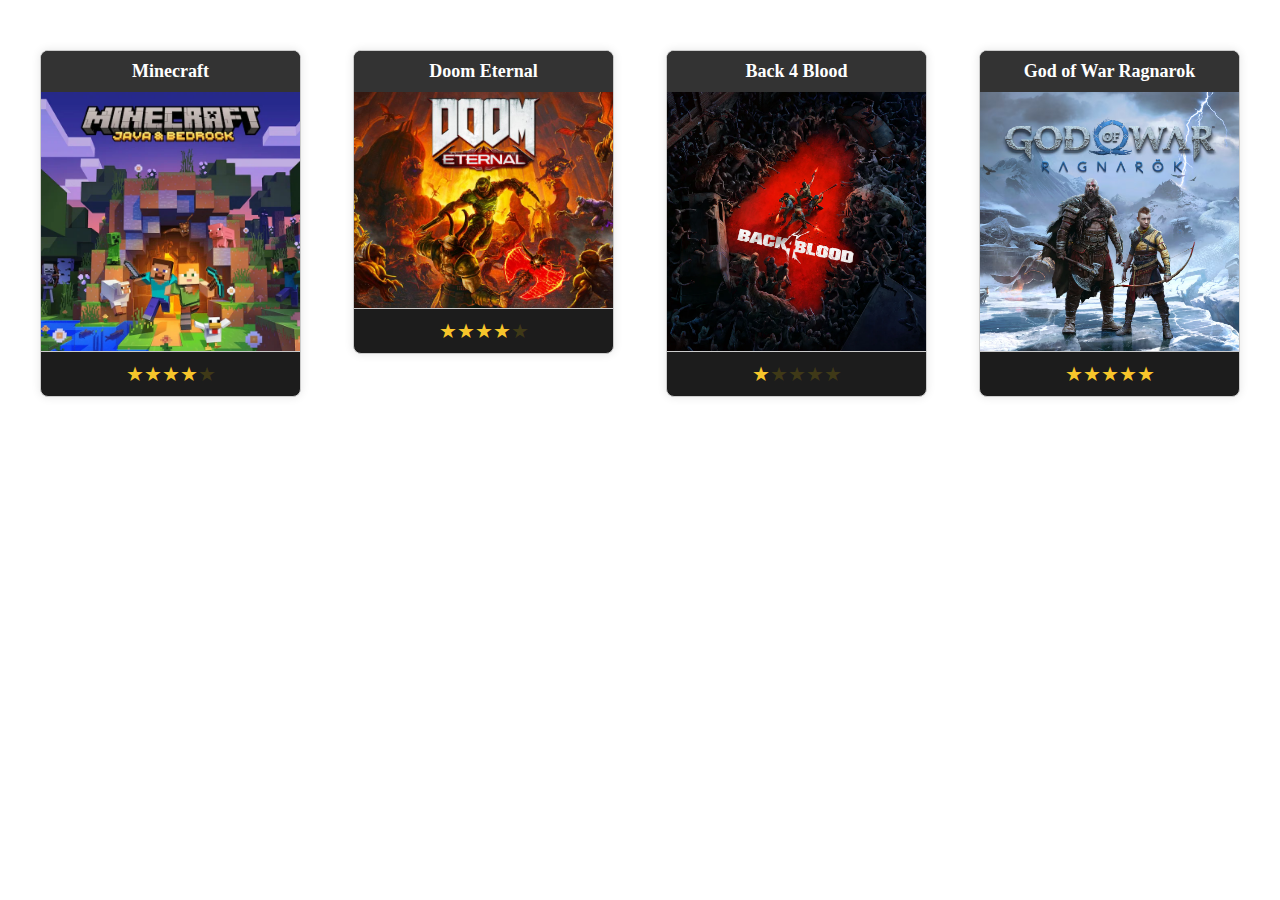
==== reviews.html @ a746089f "Modificaciones" ====
<!DOCTYPE html>
<html lang="en">
<head>
    <meta charset="UTF-8">
    <meta name="viewport" content="width=device-width, initial-scale=1.0">
    <title>Reseñas de Jugadores</title>
    <link rel="stylesheet" href="/CSS/stylesReviews.css">
</head>
<body>
    <div class="container-reviews">
        <div class="review">
            <h3>Minecraft</h3>
            <img src="/Img/reviews/minecraft.webp" alt="Juego 1" class="game-image">
            <div class="stars" data-rating="4">
                <span class="star active" data-value="1">★</span>
                <span class="star active" data-value="2">★</span>
                <span class="star active" data-value="3">★</span>
                <span class="star active" data-value="4">★</span>
                <span class="star" data-value="5">★</span>
            </div>
        </div>
        <div class="review">
            <h3>Doom Eternal</h3>
            <img src="/Img/reviews/doom.jpg" alt="Juego 2" class="game-image">
            <div class="stars" data-rating="4">
                <span class="star active" data-value="1">★</span>
                <span class="star active" data-value="2">★</span>
                <span class="star active" data-value="3">★</span>
                <span class="star active" data-value="4">★</span>
                <span class="star" data-value="5">★</span>
            </div>
        </div>
        <div class="review">
            <h3>Back 4 Blood</h3>
            <img src="/Img/reviews/b4b.webp" alt="Juego 3" class="game-image">
            <div class="stars" data-rating="1">
                <span class="star active" data-value="1">★</span>
                <span class="star" data-value="2">★</span>
                <span class="star" data-value="3">★</span>
                <span class="star" data-value="4">★</span>
                <span class="star" data-value="5">★</span>
            </div>
        </div>
        <div class="review">
            <h3>God of War Ragnarok</h3>
            <img src="/Img/reviews/god_of_war_ragnarok.avif" alt="Juego 4" class="game-image">
            <div class="stars" data-rating="3">
                <span class="star active" data-value="1">★</span>
                <span class="star active" data-value="2">★</span>
                <span class="star active" data-value="3">★</span>
                <span class="star active" data-value="4">★</span>
                <span class="star active" data-value="5">★</span>
            </div>
        </div>
        <!-- Agrega más reseñas aquí -->
    </div>
</body>
</html>
---- CSS/stylesReviews.css ----
.container-reviews {
    max-width: 1200px;
    margin: 50px auto;
    display: flex;
    justify-content: space-around;
    gap: 3.25rem;
}

.review {
    width: 100%;
    height: min-content;
    border: 1px solid #ccc;
    border-radius: 8px;
    overflow: hidden;
    box-shadow: 0 0 10px rgba(0, 0, 0, 0.1);
    transition: transform 0.3s ease;
    background-color: #1c1c1c;
    position: relative;
}

.review:hover {
    transform: translateY(-5px);
    box-shadow: 0 5px 15px rgba(0, 0, 0, 0.2);
}

.review h3 {
    background-color: #333;
    color: #fff;
    padding: 10px;
    margin: 0;
    font-size: 18px;
    text-align: center;
}

.game-image {
    max-width: 100%;
    height: auto;
    display: block;
    margin: 0 auto;
    border-bottom: 1px solid #ccc;
}

.stars {
    display: flex;
    justify-content: center;
    padding: 10px;
    background-color: #ffffff00;
}

.star {
    font-size: 20px;
    color: #ffd90027;
    cursor: pointer;
    transition: color 0.3s ease;
}

.star.active,
.star:hover {
    color: #f7c52b;
}
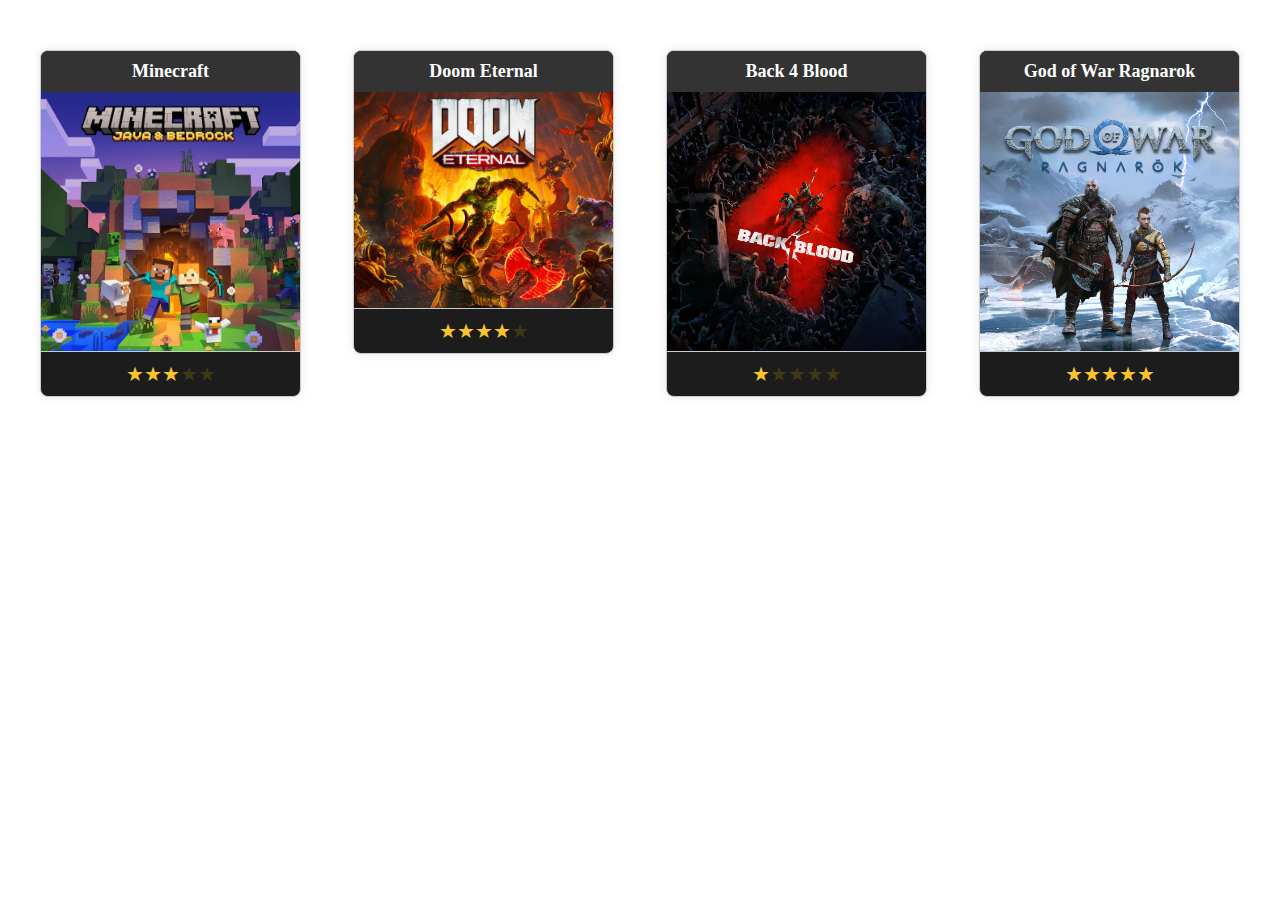
==== commit b11a4221: "Cambio en main" ====
--- a/reviews.html
+++ b/reviews.html
@@ -15,7 +15,7 @@
                 <span class="star active" data-value="1">★</span>
                 <span class="star active" data-value="2">★</span>
                 <span class="star active" data-value="3">★</span>
-                <span class="star active" data-value="4">★</span>
+                <span class="star" data-value="4">★</span>
                 <span class="star" data-value="5">★</span>
             </div>
         </div>
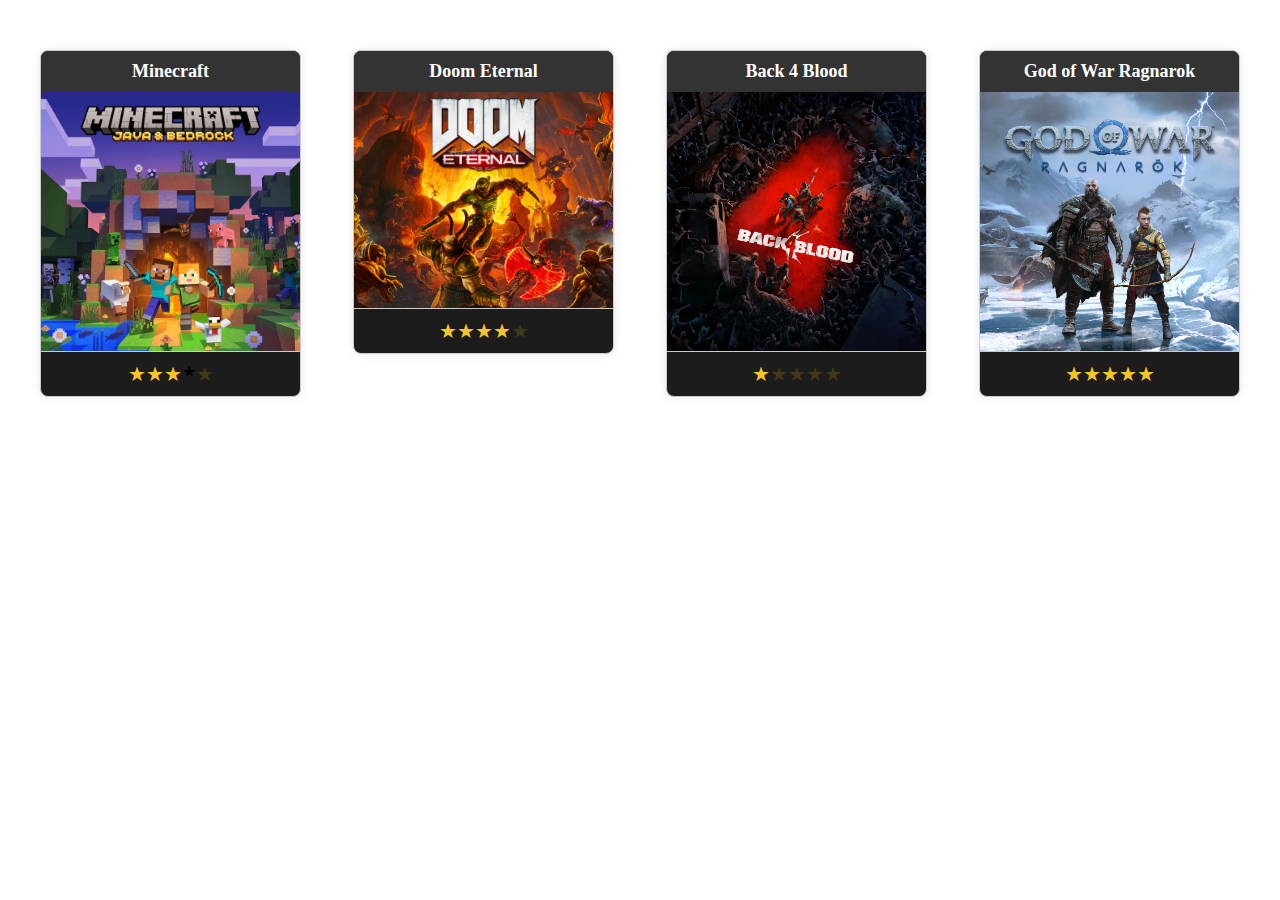
==== commit 4cfb9277: "Cambio en johny-branch" ====
--- a/reviews.html
+++ b/reviews.html
@@ -15,7 +15,7 @@
                 <span class="star active" data-value="1">★</span>
                 <span class="star active" data-value="2">★</span>
                 <span class="star active" data-value="3">★</span>
-                <span class="star" data-value="4">★</span>
+                <span class="active" data-value="4">★</span>
                 <span class="star" data-value="5">★</span>
             </div>
         </div>
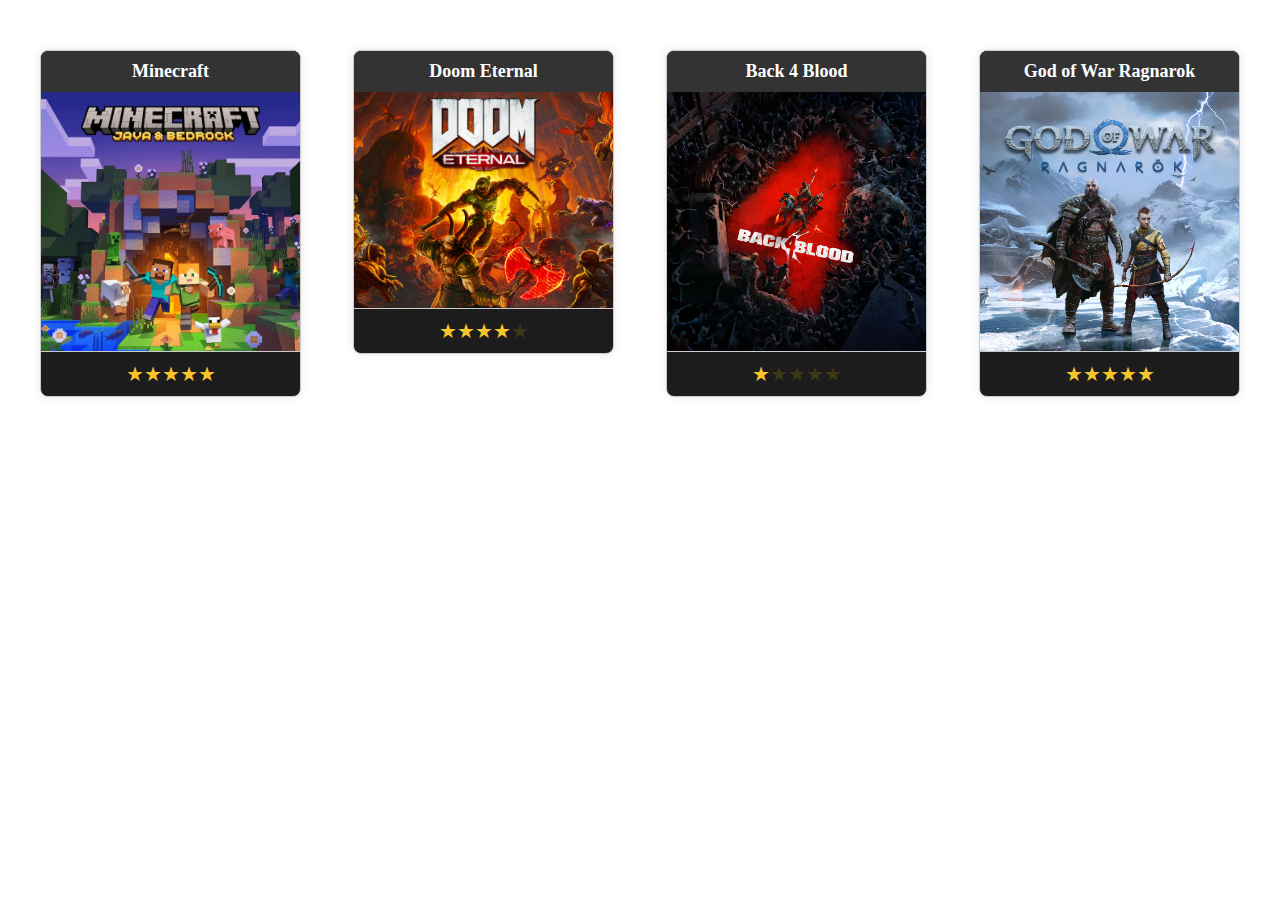
==== commit 3bd80dde: "Resolución del conflicto en reviews.html en la misma línea" ====
--- a/reviews.html
+++ b/reviews.html
@@ -15,8 +15,8 @@
                 <span class="star active" data-value="1">★</span>
                 <span class="star active" data-value="2">★</span>
                 <span class="star active" data-value="3">★</span>
-                <span class="active" data-value="4">★</span>
-                <span class="star" data-value="5">★</span>
+                <span class="star active" data-value="4">★</span>
+                <span class="star active" data-value="5">★</span> 
             </div>
         </div>
         <div class="review">
